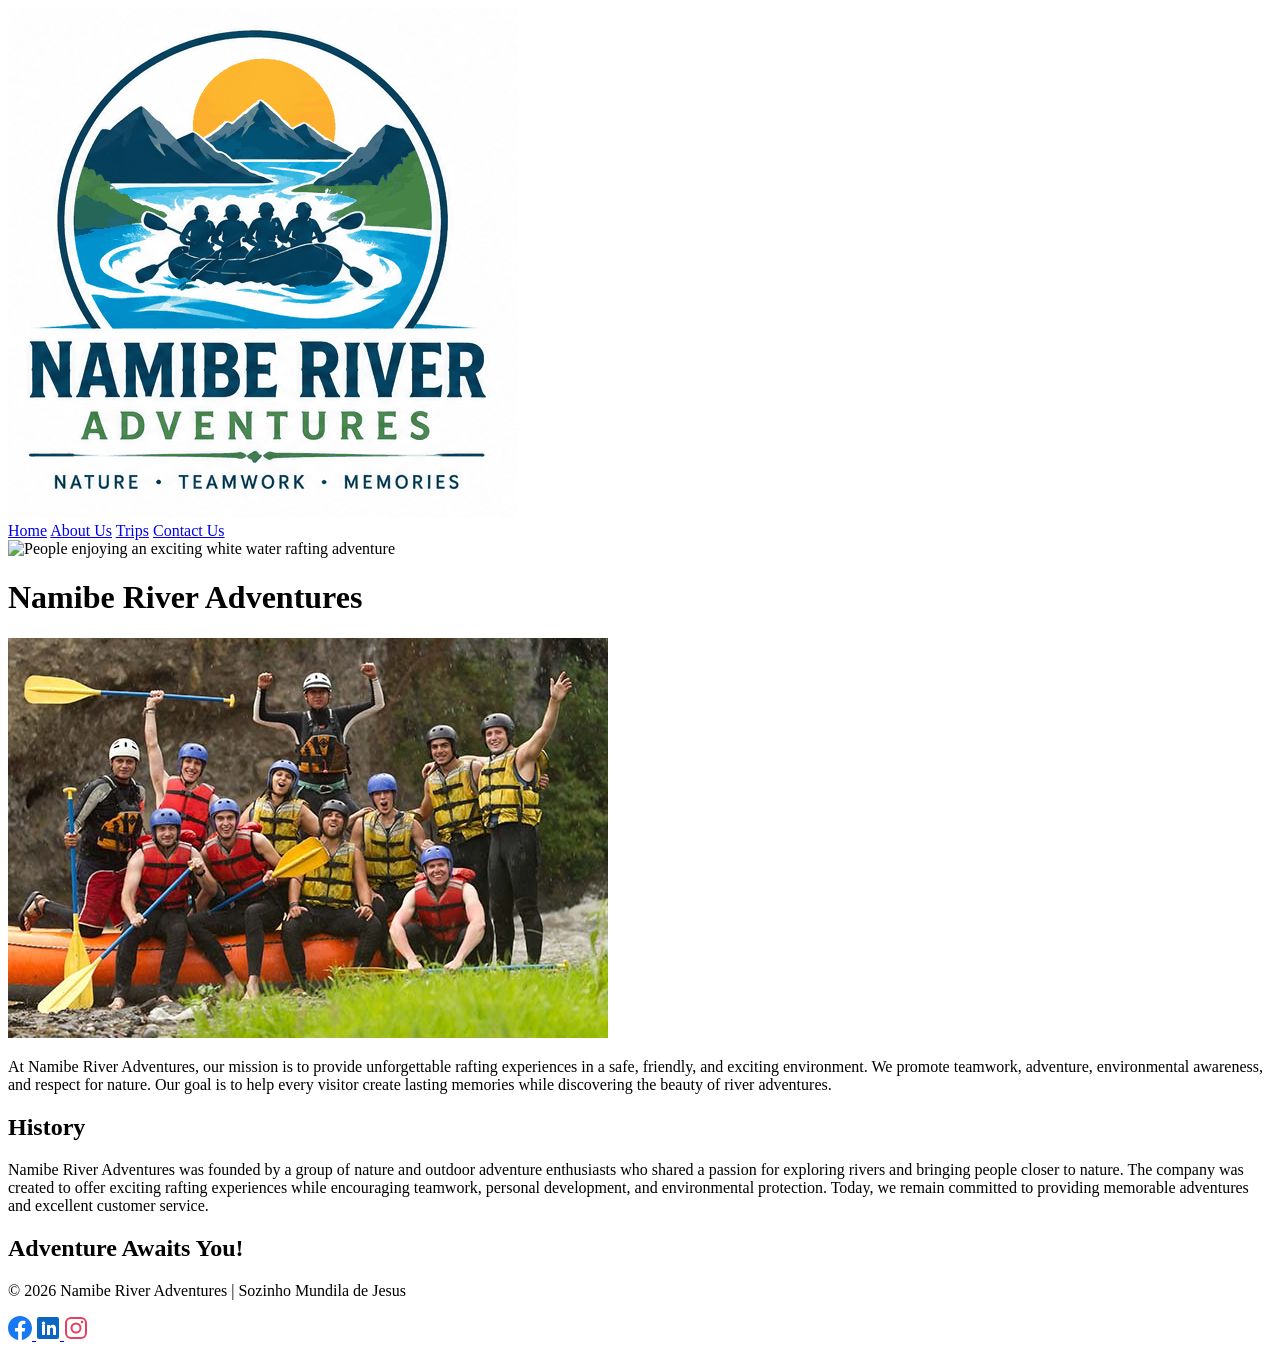
==== wwr/about.html @ 84014882 "Add W03 rafting about page" ====
<!DOCTYPE html>
<html lang="en-US">

<head>
    <meta charset="UTF-8">
    <meta name="viewport" content="width=device-width, initial-scale=1.0">

    <meta name="description" content="Discover Namibe River Adventures, a rafting company dedicated to exciting river adventures, safety, teamwork, and environmental protection.">

    <meta name="author" content="Sozinho Mundila de Jesus">

    <title>About Us | Namibe River Adventures</title>

    <link rel="stylesheet" href="styles/rafting.css">
</head>

<body>

    <header>

        <img src="images/logo.png"
             alt="Namibe River Adventures company logo">

        <nav aria-label="Main navigation">
            <a href="index.html">Home</a>
            <a href="about.html">About Us</a>
            <a href="trips.html">Trips</a>
            <a href="contact.html">Contact Us</a>
        </nav>

    </header>

    <main>

        <div class="hero">

            <img src="images/rafting-hero.jpg"
                 alt="People enjoying an exciting white water rafting adventure">

            <h1>Namibe River Adventures</h1>

            <article>

                <img src="images/happy-client.jpg"
                     alt="Happy customers enjoying a rafting adventure">

                <p>
                    At Namibe River Adventures, our mission is to provide
                    unforgettable rafting experiences in a safe, friendly,
                    and exciting environment. We promote teamwork,
                    adventure, environmental awareness, and respect for nature.
                    Our goal is to help every visitor create lasting memories
                    while discovering the beauty of river adventures.
                </p>

            </article>

        </div>

        <section>

            <h2>History</h2>

            <p>
                Namibe River Adventures was founded by a group of
                nature and outdoor adventure enthusiasts who shared
                a passion for exploring rivers and bringing people
                closer to nature. The company was created to offer
                exciting rafting experiences while encouraging
                teamwork, personal development, and environmental
                protection. Today, we remain committed to providing
                memorable adventures and excellent customer service.
            </p>

        </section>

        <section>

            <h2>Adventure Awaits You!</h2>

        </section>

    </main>

    <footer>

        <p>
            &copy; 2026 Namibe River Adventures |
            Sozinho Mundila de Jesus
        </p>

        <nav class="socialmedia" aria-label="Social media links">

            <a href="https://facebook.com">
                <img src="images/facebook.svg" alt="Facebook">
            </a>

            <a href="https://linkedin.com">
                <img src="images/linkedin.svg" alt="LinkedIn">
            </a>

            <a href="https://instagram.com">
                <img src="images/instagram.svg" alt="Instagram">
            </a>

        </nav>

    </footer>

</body>

</html>
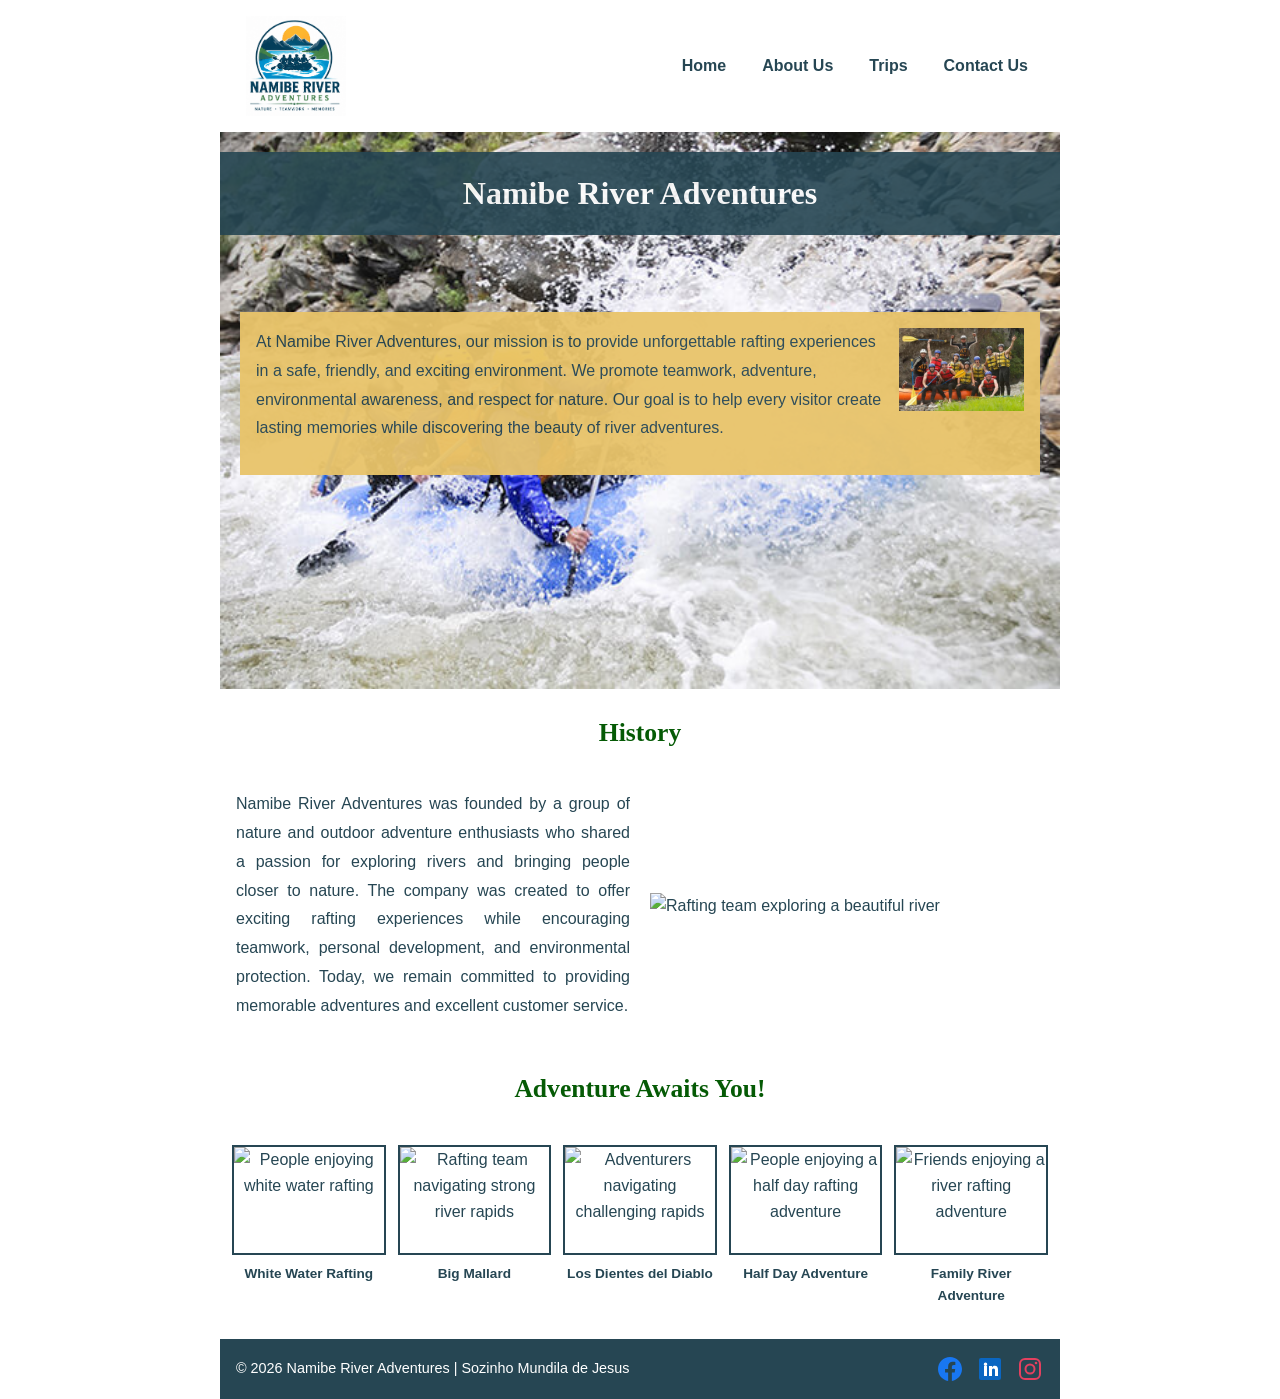
==== commit 258b6c17: "Complete W04 About Us page" ====
--- a/wwr/about.html
+++ b/wwr/about.html
@@ -33,10 +33,12 @@
 
     <main>
 
+        <!-- HERO SECTION -->
+
         <div class="hero">
 
             <img src="images/rafting-hero.jpg"
-                 alt="People enjoying an exciting white water rafting adventure">
+                 alt="People enjoying a white water rafting adventure">
 
             <h1>Namibe River Adventures</h1>
 
@@ -58,6 +60,9 @@
 
         </div>
 
+
+        <!-- HISTORY SECTION -->
+
         <section>
 
             <h2>History</h2>
@@ -73,15 +78,54 @@
                 memorable adventures and excellent customer service.
             </p>
 
+            <img src="images/rafting1.jpg"
+                 alt="Rafting team exploring a beautiful river">
+
         </section>
+
+
+        <!-- ADVENTURES SECTION -->
 
         <section>
 
             <h2>Adventure Awaits You!</h2>
 
+            <figure>
+                <img src="images/rafting1.jpg"
+                     alt="People enjoying white water rafting">
+                <figcaption>White Water Rafting</figcaption>
+            </figure>
+
+            <figure>
+                <img src="images/rafting2.jpg"
+                     alt="Rafting team navigating strong river rapids">
+                <figcaption>Big Mallard</figcaption>
+            </figure>
+
+            <figure>
+                <img src="images/rafting3.jpg"
+                     alt="Adventurers navigating challenging rapids">
+                <figcaption>Los Dientes del Diablo</figcaption>
+            </figure>
+
+            <figure>
+                <img src="images/rafting4.jpg"
+                     alt="People enjoying a half day rafting adventure">
+                <figcaption>Half Day Adventure</figcaption>
+            </figure>
+
+            <figure>
+                <img src="images/rafting5.jpg"
+                     alt="Friends enjoying a river rafting adventure">
+                <figcaption>Family River Adventure</figcaption>
+            </figure>
+
         </section>
 
     </main>
+
+
+    <!-- FOOTER -->
 
     <footer>
 
@@ -109,5 +153,4 @@
     </footer>
 
 </body>
-
 </html>
--- a/wwr/styles/rafting.css
+++ b/wwr/styles/rafting.css
@@ -0,0 +1,370 @@
+
+/* ========================================
+   1. VARIÁVEIS GLOBAIS
+======================================== */
+
+:root {
+    --primary-color: #055A05;
+    --secondary-color: #F4A261;
+    --accent1-color: #264653;
+    --accent2-color: #E9C46A;
+
+    --heading-font: Georgia, serif;
+    --body-font: Arial, Helvetica, sans-serif;
+}
+
+
+/* ========================================
+   2. RESET E CONFIGURAÇÕES GERAIS
+======================================== */
+
+* {
+    margin: 0;
+    padding: 0;
+    box-sizing: border-box;
+}
+
+body {
+    font-family: var(--body-font);
+    color: var(--accent1-color);
+    background-color: #FFFFFF;
+    line-height: 1.6;
+}
+
+img {
+    max-width: 100%;
+    height: auto;
+}
+
+
+/* ========================================
+   3. LARGURA E CENTRALIZAÇÃO
+======================================== */
+
+header,
+main,
+footer {
+    width: 840px;
+    max-width: 100%;
+    margin: 0 auto;
+}
+
+
+/* ========================================
+   4. CABEÇALHO - CSS GRID
+======================================== */
+
+header {
+    display: grid;
+    grid-template-columns: 120px 1fr;
+    align-items: center;
+    padding: 16px;
+    background-color: #FFFFFF;
+}
+
+header > img {
+    width: 100px;
+    height: auto;
+    justify-self: center;
+}
+
+
+/* ========================================
+   5. NAVEGAÇÃO - CSS FLEX
+======================================== */
+
+header nav {
+    display: flex;
+    justify-content: flex-end;
+    align-items: center;
+    gap: 20px;
+    padding: 8px;
+}
+
+header nav a {
+    color: var(--accent1-color);
+    text-decoration: none;
+    font-weight: bold;
+    padding: 8px;
+}
+
+header nav a:hover {
+    color: var(--primary-color);
+    text-decoration: underline;
+}
+
+
+/* ========================================
+   6. TÍTULOS
+======================================== */
+
+h1,
+h2,
+h3 {
+    font-family: var(--heading-font);
+    color: var(--primary-color);
+}
+
+h1 {
+    font-size: 2rem;
+}
+
+h2 {
+    font-size: 1.6rem;
+    margin-bottom: 16px;
+}
+
+h3 {
+    font-size: 1.2rem;
+}
+
+
+/* ========================================
+   7. ESPAÇAMENTO GERAL
+======================================== */
+
+p {
+    margin-bottom: 16px;
+    line-height: 1.8;
+}
+
+section {
+    padding: 24px 16px;
+}
+
+section h2 {
+    text-align: center;
+}
+
+
+/* ========================================
+   8. HERO - IMAGEM PRINCIPAL
+======================================== */
+
+.hero {
+    position: relative;
+}
+
+.hero > img {
+    display: block;
+    width: 100%;
+    height: auto;
+}
+
+.hero h1 {
+    position: absolute;
+    top: 20px;
+    left: 0;
+    width: 100%;
+    padding: 16px;
+    text-align: center;
+    background-color: var(--accent1-color);
+    color: #FFFFFF;
+    opacity: 0.9;
+}
+
+.hero article {
+    position: absolute;
+    top: 180px;
+    left: 20px;
+    right: 20px;
+    padding: 16px;
+    background-color: var(--accent2-color);
+    opacity: 0.95;
+    overflow: auto;
+}
+
+.hero article img {
+    float: right;
+    width: 125px;
+    margin-left: 16px;
+    margin-bottom: 8px;
+}
+
+
+/* ========================================
+   9. HISTÓRIA
+======================================== */
+
+main > section:first-of-type {
+    display: grid;
+    grid-template-columns: 1fr 1fr;
+    align-items: center;
+    gap: 20px;
+}
+
+main > section:first-of-type h2 {
+    grid-column: 1 / -1;
+}
+
+main > section:first-of-type p {
+    margin: 0;
+    text-align: justify;
+}
+
+main > section:first-of-type img {
+    width: 100%;
+    height: auto;
+    object-fit: cover;
+}
+
+
+/* ========================================
+   10. AVENTURAS - GALERIA
+======================================== */
+
+main > section:nth-of-type(2) {
+    padding: 24px 12px;
+}
+
+main > section:nth-of-type(2) h2 {
+    margin-bottom: 24px;
+}
+
+main > section:nth-of-type(2) {
+    display: grid;
+    grid-template-columns: repeat(5, 1fr);
+    gap: 12px;
+}
+
+main > section:nth-of-type(2) h2 {
+    grid-column: 1 / -1;
+}
+
+figure {
+    text-align: center;
+    margin: 0;
+}
+
+figure img {
+    display: block;
+    width: 100%;
+    height: 110px;
+    object-fit: cover;
+    border: 2px solid var(--accent1-color);
+}
+
+figcaption {
+    padding: 8px 2px;
+    font-weight: bold;
+    font-size: 0.85rem;
+    color: var(--accent1-color);
+}
+
+
+/* ========================================
+   11. RODAPÉ
+======================================== */
+
+footer {
+    display: flex;
+    justify-content: space-between;
+    align-items: center;
+    gap: 16px;
+    padding: 16px;
+    background-color: var(--accent1-color);
+    color: #FFFFFF;
+}
+
+footer p {
+    margin: 0;
+    color: #FFFFFF;
+    font-size: 0.9rem;
+}
+
+.socialmedia {
+    display: flex;
+    align-items: center;
+    justify-content: flex-end;
+    gap: 12px;
+    margin: 0;
+    padding: 0;
+}
+
+.socialmedia a {
+    display: flex;
+    align-items: center;
+    justify-content: center;
+    width: 28px;
+    height: 28px;
+}
+
+footer .socialmedia img {
+    display: block;
+    width: 24px;
+    height: 24px;
+    object-fit: contain;
+}
+
+
+/* ========================================
+   12. TABLETS E ECRÃS MÉDIOS
+======================================== */
+
+@media screen and (max-width: 840px) {
+
+    header,
+    main,
+    footer {
+        width: 100%;
+    }
+
+    .hero article {
+        top: 150px;
+    }
+
+    main > section:nth-of-type(2) {
+        grid-template-columns: repeat(3, 1fr);
+    }
+}
+
+
+/* ========================================
+   13. TELEMÓVEIS
+======================================== */
+
+@media screen and (max-width: 600px) {
+
+    header {
+        grid-template-columns: 1fr;
+        justify-items: center;
+        gap: 12px;
+    }
+
+    header nav {
+        justify-content: center;
+        flex-wrap: wrap;
+        gap: 8px;
+    }
+
+    .hero h1 {
+        top: 10px;
+        font-size: 1.2rem;
+        padding: 10px;
+    }
+
+    .hero article {
+        position: relative;
+        top: auto;
+        left: auto;
+        right: auto;
+        margin: 12px;
+    }
+
+    main > section:first-of-type {
+        grid-template-columns: 1fr;
+    }
+
+    main > section:nth-of-type(2) {
+        grid-template-columns: repeat(2, 1fr);
+    }
+
+    footer {
+        flex-direction: column;
+        text-align: center;
+    }
+
+    .socialmedia {
+        justify-content: center;
+    }
+}
